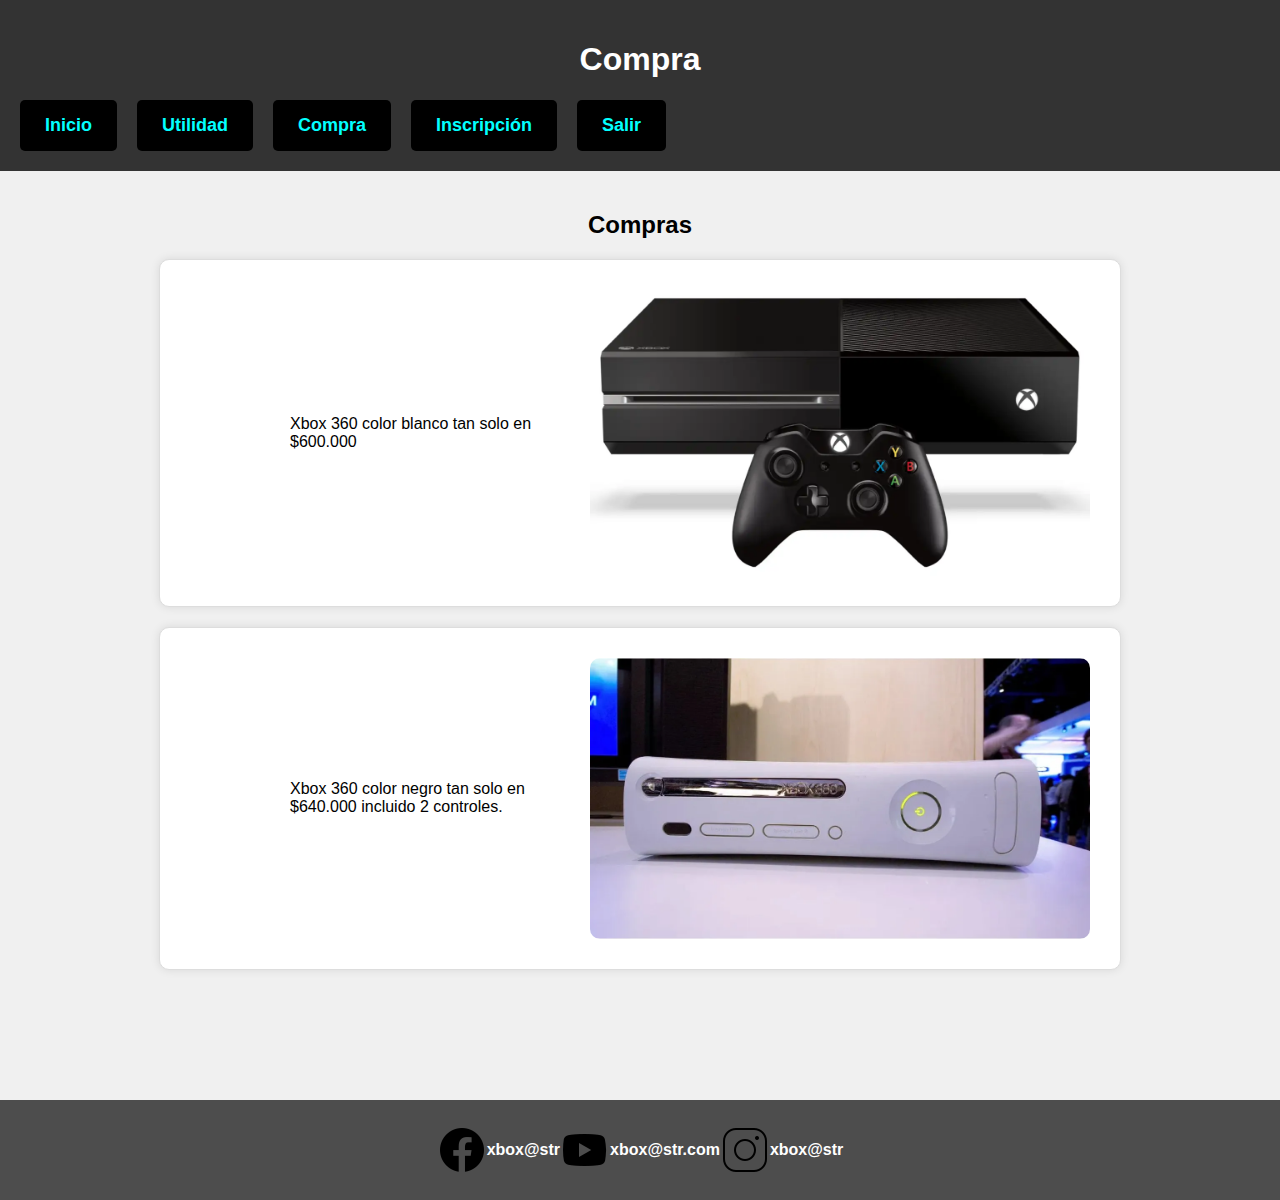
==== compra.html @ 475be418 "subo cambios" ====
<!DOCTYPE html>
<html lang="es">
  <head>
    <meta charset="UTF-8" />
    <meta name="viewport" content="width=device-width, initial-scale=1.0" />
    <title>xbox360</title>
    <link rel="stylesheet" href="/css/compra.css" />
  </head>
  <body>
    <header>
      <h1>Compra</h1>
      <nav>
        <a href="/index.html">Inicio</a>
        <a href="/utilidad.html">Utilidad</a>
        <a href="/compra.html">Compra</a>
        <a href="/inscripcion.html">Inscripción</a>
        <a href="https://www.youtube.com/?app=desktop&hl=es">Salir</a>
      </nav>
    </header>
    <main>
      <h2>Compras</h2>
      <div class="product-container">
        <div class="product-info">
          <p>
            Xbox 360 color blanco tan solo en 
            $600.000
          </p>
        </div>
        <div class="product-img">
          <img src="/img/xbox.3.1.webp" alt="Xbox 360 blanco" />
        </div>
      </div>

      <div class="product-container">
        <div class="product-info">
          <p>
            Xbox 360 color negro tan solo en 
            $640.000 incluido 2 controles. 
          </p>
        </div>
        <div class="product-img">
          <img src="/img/xbox.3.webp" alt="Xbox 360 negro" />
        </div>
      </div>
    </main>
    <footer>
      <aside>
        <img src="/img/icons8-facebook-nuevo-50.png" alt="" />
        <h4>xbox@str</h4>
        <img src="/img/icons8-youtube-50.png" alt="" />
        <h4>xbox@str.com</h4>
        <img src="/img/icons8-instagram-50.png" alt="" />
        <h4>xbox@str</h4>
      </aside>
    </footer>
  </body>
</html>
---- css/compra.css ----
body {
    font-family: Arial, sans-serif;
    margin: 0;
    padding: 0;
    background-color: #f0f0f0;
}

header {
    text-align: center;
    padding: 20px;
    background-color: #333;
    color: #fff;
}

nav {
    display: flex;
    justify-content: start;
    gap: 20px;
    margin-top: 10px;
}

nav a {
    background-color: #000000;
    color: rgb(2, 255, 255);
    padding: 15px 25px;
    border-radius: 5px;
    text-decoration: none;
    font-weight: bold;
    font-size: 18px;
}

main {
    padding: 20px;
    display: flex;
    justify-content: center;
    flex-direction: column;
    align-items: center;
}

.product-container {
    display: flex;
    width: 900px;
    align-items: center;
    margin-bottom: 20px;
    background-color: #fff;
    border: 1px solid #ddd;
    border-radius: 10px;
    box-shadow: 0 0 10px rgba(0, 0, 0, 0.1);
    padding: 30px;
}

.product-info {
    flex: 1;
    margin-left:  100px;
}

.product-info p {
    margin: 0;
    font-size: 16px;
}

.product-img img {
    max-width: 500px; /* Ajusta el tamaño máximo de la imagen según sea necesario */
    height: auto;
    display: block;
    border-radius: 10px;
}


footer {
    margin-top: 90px;
    background-color: #4d4d4d;
    padding: 20px;
    color: #fff;
    text-align: center;
    justify-content: center;
    align-items: center;
    display: flex;
}

footer aside {
    display: flex;
    flex-direction: row;
    align-items: center;
}
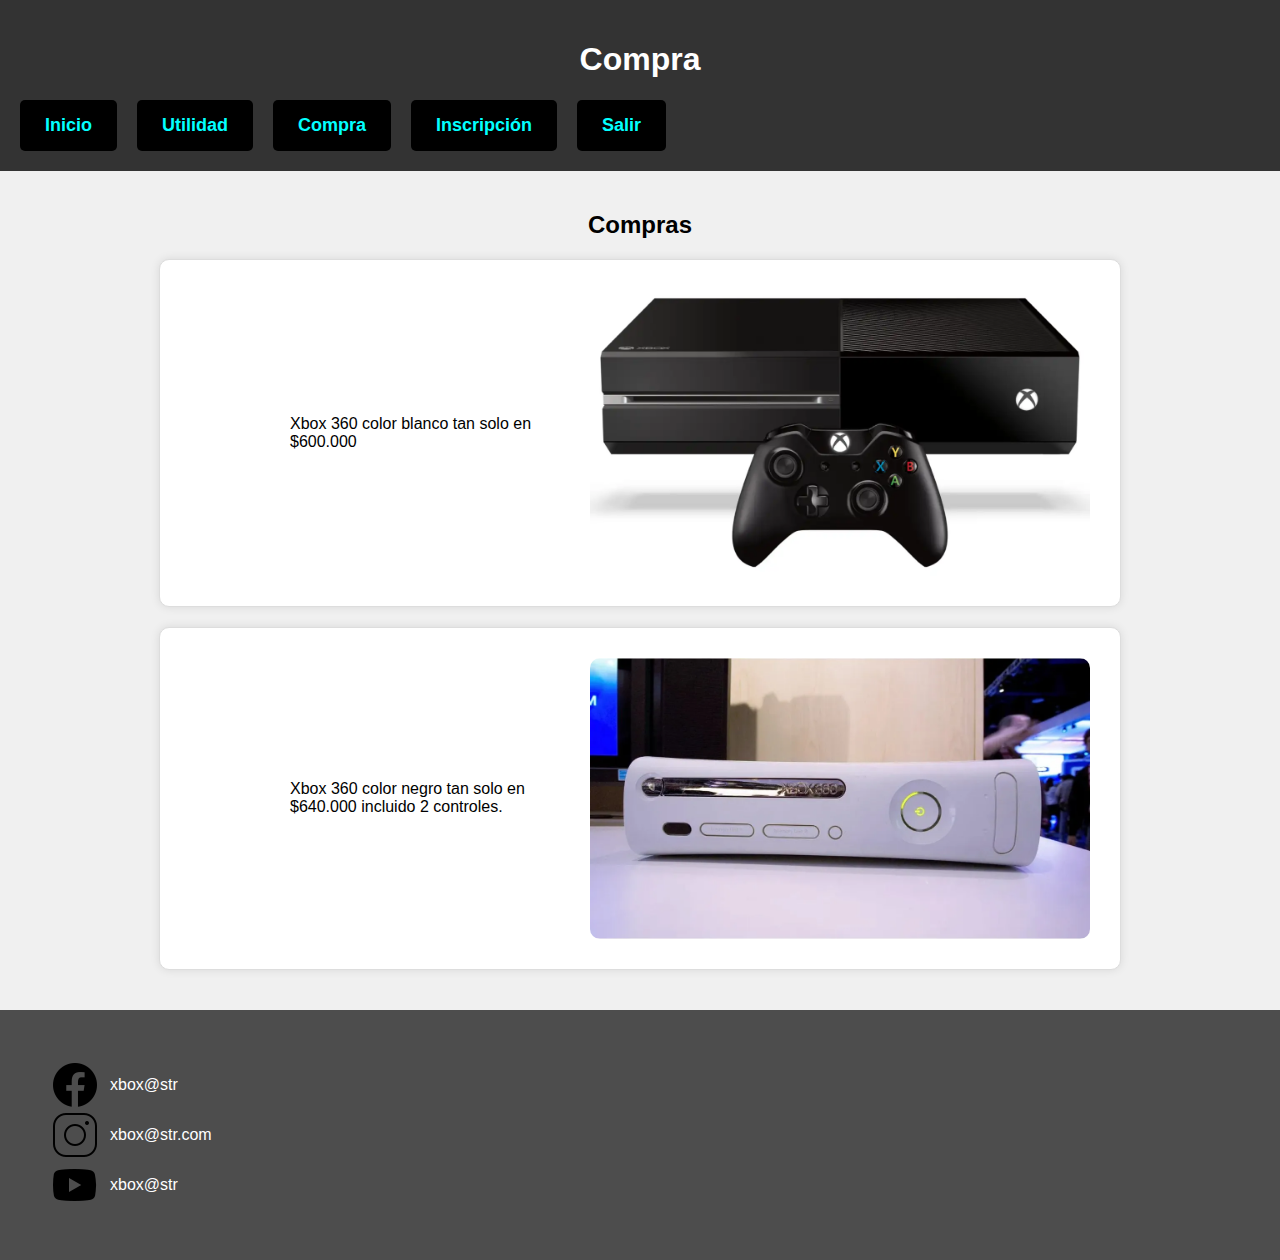
==== commit ccc7232d: "subo" ====
--- a/compra.html
+++ b/compra.html
@@ -21,10 +21,7 @@
       <h2>Compras</h2>
       <div class="product-container">
         <div class="product-info">
-          <p>
-            Xbox 360 color blanco tan solo en 
-            $600.000
-          </p>
+          <p>Xbox 360 color blanco tan solo en $600.000</p>
         </div>
         <div class="product-img">
           <img src="/img/xbox.3.1.webp" alt="Xbox 360 blanco" />
@@ -33,10 +30,7 @@
 
       <div class="product-container">
         <div class="product-info">
-          <p>
-            Xbox 360 color negro tan solo en 
-            $640.000 incluido 2 controles. 
-          </p>
+          <p>Xbox 360 color negro tan solo en $640.000 incluido 2 controles.</p>
         </div>
         <div class="product-img">
           <img src="/img/xbox.3.webp" alt="Xbox 360 negro" />
@@ -44,13 +38,22 @@
       </div>
     </main>
     <footer>
-      <aside>
-        <img src="/img/icons8-facebook-nuevo-50.png" alt="" />
-        <h4>xbox@str</h4>
-        <img src="/img/icons8-youtube-50.png" alt="" />
-        <h4>xbox@str.com</h4>
-        <img src="/img/icons8-instagram-50.png" alt="" />
-        <h4>xbox@str</h4>
+      <aside class="contact-icons">
+        <div>
+          <img
+            src="/img/icons8-facebook-nuevo-50.png"
+            alt="Icono de Facebook"
+          />
+          <p>xbox@str</p>
+        </div>
+        <div>
+          <img src="/img/icons8-instagram-50.png" alt="Icono de YouTube" />
+          <p>xbox@str.com</p>
+        </div>
+        <div>
+          <img src="/img/icons8-youtube-50.png" alt="Icono de Instagram" />
+          <p>xbox@str</p>
+        </div>
       </aside>
     </footer>
   </body>
--- a/css/compra.css
+++ b/css/compra.css
@@ -60,27 +60,27 @@
 }
 
 .product-img img {
-    max-width: 500px; /* Ajusta el tamaño máximo de la imagen según sea necesario */
+    max-width: 500px; 
     height: auto;
     display: block;
     border-radius: 10px;
 }
 
-
 footer {
-    margin-top: 90px;
     background-color: #4d4d4d;
-    padding: 20px;
+    padding: 50px;
     color: #fff;
     text-align: center;
-    justify-content: center;
-    align-items: center;
-    display: flex;
 }
 
-footer aside {
+.contact-icons div {
     display: flex;
-    flex-direction: row;
-    align-items: center;
+    align-items: center; 
+    gap: 10px; 
 }
 
+.icons {
+    display: flex;
+    justify-content: space-around; 
+    flex-wrap: wrap;
+}
